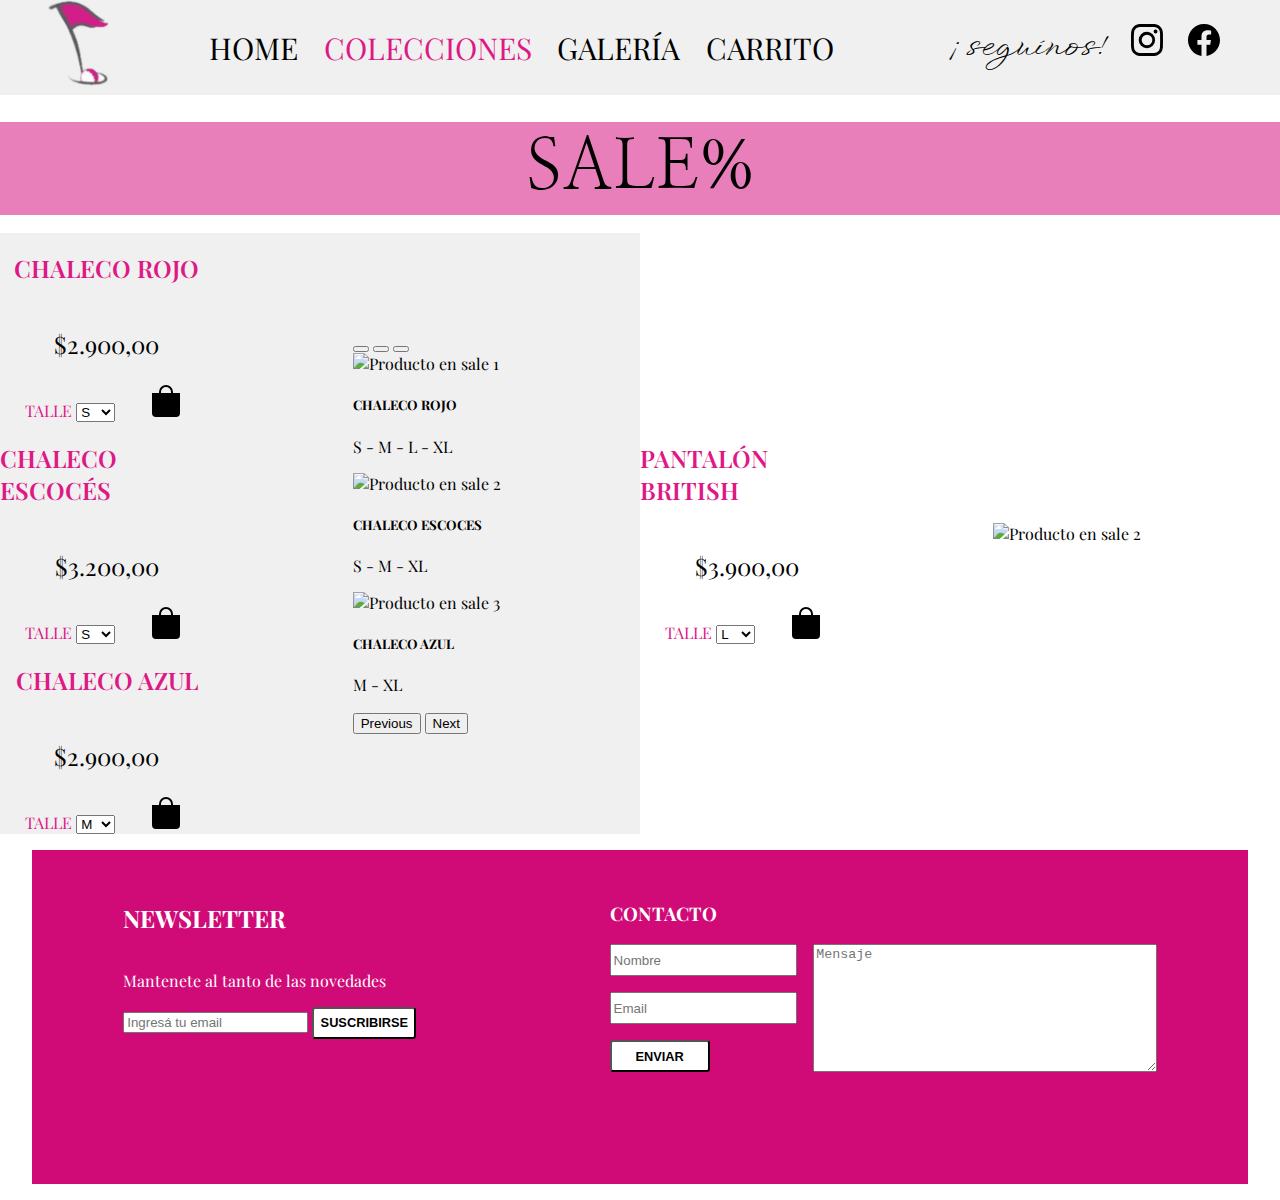
==== index.html @ c4937fcc "Agrego los archivos del proyecto final" ====
<!DOCTYPE html>
<html>
<head>
	<meta name="viewport" content="width=device-width, initial-scale=1.0">
	<title>MasGolfFemenino</title>
	<!------------ Google Fonts ------------>
	<link rel="preconnect" href="https://fonts.googleapis.com">
	<link rel="preconnect" href="https://fonts.gstatic.com" crossorigin>
	<link href="https://fonts.googleapis.com/css2?family=Playfair+Display&display=swap" rel="stylesheet">
	<link rel="preconnect" href="https://fonts.googleapis.com">
	<link rel="preconnect" href="https://fonts.gstatic.com" crossorigin>
	<link href="https://fonts.googleapis.com/css2?family=Playfair+Display:ital@1&display=swap" rel="stylesheet">
	<link rel="preconnect" href="https://fonts.googleapis.com">
	<link rel="preconnect" href="https://fonts.gstatic.com" crossorigin>
	<link href="https://fonts.googleapis.com/css2?family=WindSong:wght@500&display=swap" rel="stylesheet">
	<link rel="preconnect" href="https://fonts.googleapis.com">
	<link rel="preconnect" href="https://fonts.gstatic.com" crossorigin>
	<link href="https://fonts.googleapis.com/css2?family=Nanum+Myeongjo&family=WindSong:wght@500&display=swap" rel="stylesheet">
	<link rel="preconnect" href="https://fonts.googleapis.com">
	<link rel="preconnect" href="https://fonts.gstatic.com" crossorigin>
	<link href="https://fonts.googleapis.com/css2?family=Parisienne&display=swap" rel="stylesheet">
	<!------------ Animacion ------------>
	<link rel="stylesheet" href="https://cdnjs.cloudflare.com/ajax/libs/animate.css/4.1.1/animate.min.css">
	<!-- Estilos de bootstrap -->
	<link href="https://cdn.jsdelivr.net/npm/bootstrap@5.1.0/dist/css/bootstrap.min.css" rel="stylesheet" integrity="sha384-KyZXEAg3QhqLMpG8r+8fhAXLRk2vvoC2f3B09zVXn8CA5QIVfZOJ3BCsw2P0p/We" crossorigin="anonymous">
	<!------------ Estilo propio ------------>
	<link rel="stylesheet" href="css/estiloindex.css">
	<!--------------- KeyWords y Description --------------->
	<meta name="description" content="MasGolfFemenino Store. Pagina principal de MasGolfFemenino. Encontra toda la vestimenta de golf que buscas.">
	<meta name="keywords" content="golf, ropa, vestimenta, masgolf, masgolffemenino, chombas, pantalones, chalecos">
</head>
<body>
	<header>
		<a href="index.html">
			<img src="img/logo.png" alt="logo" title="Logo">
		</a>
	  <nav>
	  	<ul>
	  		<li>
	  			<a href="index.html">HOME</a>
	  		</li>
	  		<li>
	  			<a href="colecciones.html" class="menucolecciones">COLECCIONES</a>
	  		</li>
	  		<li>
	  			<a href="galeria.html">GALERÍA</a>
	  		</li>
	  		<li>
	  			<a href="carrito.html">CARRITO</a>
	  		</li>
	  	</ul>
	  </nav>
	  <ul class="redes">
	  	<li class="seguinos">¡seguínos!</li>
	  	<li>
	  		<a href="https://www.instagram.com/masgolffemenino/" target="_blank">
	  			<svg xmlns="http://www.w3.org/2000/svg" width="32" height="32" fill="currentColor" class="bi bi-instagram" viewBox="0 0 16 16">
  				<path d="M8 0C5.829 0 5.556.01 4.703.048 3.85.088 3.269.222 2.76.42a3.917 3.917 0 0 0-1.417.923A3.927 3.927 0 0 0 .42 2.76C.222 3.268.087 3.85.048 4.7.01 5.555 0 5.827 0 8.001c0 2.172.01 2.444.048 3.297.04.852.174 1.433.372 1.942.205.526.478.972.923 1.417.444.445.89.719 1.416.923.51.198 1.09.333 1.942.372C5.555 15.99 5.827 16 8 16s2.444-.01 3.298-.048c.851-.04 1.434-.174 1.943-.372a3.916 3.916 0 0 0 1.416-.923c.445-.445.718-.891.923-1.417.197-.509.332-1.09.372-1.942C15.99 10.445 16 10.173 16 8s-.01-2.445-.048-3.299c-.04-.851-.175-1.433-.372-1.941a3.926 3.926 0 0 0-.923-1.417A3.911 3.911 0 0 0 13.24.42c-.51-.198-1.092-.333-1.943-.372C10.443.01 10.172 0 7.998 0h.003zm-.717 1.442h.718c2.136 0 2.389.007 3.232.046.78.035 1.204.166 1.486.275.373.145.64.319.92.599.28.28.453.546.598.92.11.281.24.705.275 1.485.039.843.047 1.096.047 3.231s-.008 2.389-.047 3.232c-.035.78-.166 1.203-.275 1.485a2.47 2.47 0 0 1-.599.919c-.28.28-.546.453-.92.598-.28.11-.704.24-1.485.276-.843.038-1.096.047-3.232.047s-2.39-.009-3.233-.047c-.78-.036-1.203-.166-1.485-.276a2.478 2.478 0 0 1-.92-.598 2.48 2.48 0 0 1-.6-.92c-.109-.281-.24-.705-.275-1.485-.038-.843-.046-1.096-.046-3.233 0-2.136.008-2.388.046-3.231.036-.78.166-1.204.276-1.486.145-.373.319-.64.599-.92.28-.28.546-.453.92-.598.282-.11.705-.24 1.485-.276.738-.034 1.024-.044 2.515-.045v.002zm4.988 1.328a.96.96 0 1 0 0 1.92.96.96 0 0 0 0-1.92zm-4.27 1.122a4.109 4.109 0 1 0 0 8.217 4.109 4.109 0 0 0 0-8.217zm0 1.441a2.667 2.667 0 1 1 0 5.334 2.667 2.667 0 0 1 0-5.334z"/>
				</svg>
	  		</a>
	  	</li>
	  	<li>
	  		<a href="https://m.facebook.com/Mas-Golf-Femenino-101548152053434/" target="_blank">
	  			<svg xmlns="http://www.w3.org/2000/svg" width="32" height="32" fill="currentColor" class="bi bi-facebook" viewBox="0 0 16 16">
  				<path d="M16 8.049c0-4.446-3.582-8.05-8-8.05C3.58 0-.002 3.603-.002 8.05c0 4.017 2.926 7.347 6.75 7.951v-5.625h-2.03V8.05H6.75V6.275c0-2.017 1.195-3.131 3.022-3.131.876 0 1.791.157 1.791.157v1.98h-1.009c-.993 0-1.303.621-1.303 1.258v1.51h2.218l-.354 2.326H9.25V16c3.824-.604 6.75-3.934 6.75-7.951z"/>
				</svg>
	  		</a>
	  	</li>
	  </ul>
	</header>
	<main>
		<section class="separador"></section>
		<section id="grilla">
			<div id="mensaje">
				<div class="animate__animated animate__fadeInRight">SALE%</div>
			</div>
			<div id="texto1">
				<div class="compraroferta">
				<h2>CHALECO ROJO</h2>
				<p>$2.900,00</p>
				<form action="#" method="POST">
					<label for="talle">TALLE</label>
					<select name="talle">
						<option value="s">S</option>
						<option value="m">M</option>
						<option value="l">L</option>
						<option value="xl">XL</option>
					</select>
            		<button type="submit" class="boton2">
            			<svg xmlns="http://www.w3.org/2000/svg" width="32" height="32" fill="currentColor" class="bi bi-bag-fill" viewBox="0 0 16 16">
  					<path d="M8 1a2.5 2.5 0 0 1 2.5 2.5V4h-5v-.5A2.5 2.5 0 0 1 8 1zm3.5 3v-.5a3.5 3.5 0 1 0-7 0V4H1v10a2 2 0 0 0 2 2h10a2 2 0 0 0 2-2V4h-3.5z"/>
					</svg>
            		</button>
            	</form>
				</div>
				<div class="compraroferta">
				<h2>CHALECO ESCOCÉS</h2>
				<p>$3.200,00</p>
				<form action="#" method="POST">
					<label for="talle">TALLE</label>
					<select name="talle">
						<option value="s">S</option>
						<option value="m">M</option>
						<option value="xl">XL</option>
					</select>
            		<button type="submit" class="boton2">
            			<svg xmlns="http://www.w3.org/2000/svg" width="32" height="32" fill="currentColor" class="bi bi-bag-fill" viewBox="0 0 16 16">
  					<path d="M8 1a2.5 2.5 0 0 1 2.5 2.5V4h-5v-.5A2.5 2.5 0 0 1 8 1zm3.5 3v-.5a3.5 3.5 0 1 0-7 0V4H1v10a2 2 0 0 0 2 2h10a2 2 0 0 0 2-2V4h-3.5z"/>
					</svg>
            		</button>
            	</form>
				</div>
				<div class="compraroferta">
				<h2>CHALECO AZUL</h2>
				<p>$2.900,00</p>
				<form action="#" method="POST">
					<label for="talle">TALLE</label>
					<select name="talle">
						<option value="m">M</option>
						<option value="xl">XL</option>
					</select>
            		<button type="submit" class="boton2">
            			<svg xmlns="http://www.w3.org/2000/svg" width="32" height="32" fill="currentColor" class="bi bi-bag-fill" viewBox="0 0 16 16">
  					<path d="M8 1a2.5 2.5 0 0 1 2.5 2.5V4h-5v-.5A2.5 2.5 0 0 1 8 1zm3.5 3v-.5a3.5 3.5 0 1 0-7 0V4H1v10a2 2 0 0 0 2 2h10a2 2 0 0 0 2-2V4h-3.5z"/>
					</svg>
            		</button>
            	</form>
				</div>
			</div>
			<div id="nuevo1">
				<div>
					<div id="carouselExampleCaptions" class="carousel slide" data-bs-ride="carousel">
					  <div class="carousel-indicators">
					    <button type="button" data-bs-target="#carouselExampleCaptions" data-bs-slide-to="0" class="active" aria-current="true" aria-label="Slide 1"></button>
					    <button type="button" data-bs-target="#carouselExampleCaptions" data-bs-slide-to="1" aria-label="Slide 2"></button>
					    <button type="button" data-bs-target="#carouselExampleCaptions" data-bs-slide-to="2" aria-label="Slide 3"></button>
					  </div>
					  <div class="carousel-inner">
					    <div class="carousel-item active">
					      <img src="https://placekitten.com/500/500" class="d-block w-100" alt="Producto en sale 1">
					      <div class="carousel-caption d-none d-md-block">
					        <h5>CHALECO ROJO</h5>
					        <p>S - M - L - XL</p>
					      </div>
					    </div>
					    <div class="carousel-item">
					      <img src="https://placekitten.com/500/500" class="d-block w-100" alt="Producto en sale 2">
					      <div class="carousel-caption d-none d-md-block">
					        <h5>CHALECO ESCOCES</h5>
					        <p>S - M  - XL</p>
					      </div>
					    </div>
					    <div class="carousel-item">
					      <img src="https://placekitten.com/500/500" class="d-block w-100" alt="Producto en sale 3">
					      <div class="carousel-caption d-none d-md-block">
					        <h5>CHALECO AZUL</h5>
					        <p>M - XL</p>
					      </div>
					    </div>
					  </div>
					  <button class="carousel-control-prev" type="button" data-bs-target="#carouselExampleCaptions" data-bs-slide="prev">
					    <span class="carousel-control-prev-icon" aria-hidden="true"></span>
					    <span class="visually-hidden">Previous</span>
					  </button>
					  <button class="carousel-control-next" type="button" data-bs-target="#carouselExampleCaptions" data-bs-slide="next">
					    <span class="carousel-control-next-icon" aria-hidden="true"></span>
					    <span class="visually-hidden">Next</span>
					  </button>
					</div>
				</div>
			</div>
			<div id="texto2">
				<div class="compraroferta">
				<h2>PANTALÓN BRITISH</h2>
				<p>$3.900,00</p>
				<form action="#" method="POST">
					<label for="talle">TALLE</label>
					<select name="talle">
						<option value="l">L</option>
						<option value="xl">XL</option>
					</select>
            		<button type="submit" class="boton2">
            			<svg xmlns="http://www.w3.org/2000/svg" width="32" height="32" fill="currentColor" class="bi bi-bag-fill" viewBox="0 0 16 16">
  					<path d="M8 1a2.5 2.5 0 0 1 2.5 2.5V4h-5v-.5A2.5 2.5 0 0 1 8 1zm3.5 3v-.5a3.5 3.5 0 1 0-7 0V4H1v10a2 2 0 0 0 2 2h10a2 2 0 0 0 2-2V4h-3.5z"/>
					</svg>
            		</button>
            	</form>
				</div>
			</div>
			<div id="nuevo2">
				<div><img src="http://placedog.net/500/500" alt="Producto en sale 2"></div>
			</div>
		</section>
	</main>
		<footer>
			<div class="newsletter">
				<h2>NEWSLETTER</h2>
				<p>Mantenete al tanto de las novedades</p>
				<form action="#" method="POST">
					<input type="email" placeholder="Ingresá tu email" id="email" required>
            		<button type="submit" class="boton">SUSCRIBIRSE</button>
            	</form>
			</div>
			<div class="contacto">
				<h3>CONTACTO</h3>
				<form action="#" method="POST"> 
	                <input type="email" placeholder="Nombre" id="nombre" required>
	                <input type="email" placeholder="Email" id="emailContacto" required>
	                <textarea placeholder="Mensaje" rows="6" cols="40"></textarea>
	                <button type="submit" class="boton">ENVIAR</button>
           		 </form>
			</div>
		</footer>




	<!--------------- SCRIPTS --------------->
	<script src="https://cdn.jsdelivr.net/npm/@popperjs/core@2.9.3/dist/umd/popper.min.js" integrity="sha384-eMNCOe7tC1doHpGoWe/6oMVemdAVTMs2xqW4mwXrXsW0L84Iytr2wi5v2QjrP/xp" crossorigin="anonymous"></script>
	<script src="https://cdn.jsdelivr.net/npm/bootstrap@5.1.0/dist/js/bootstrap.min.js" integrity="sha384-cn7l7gDp0eyniUwwAZgrzD06kc/tftFf19TOAs2zVinnD/C7E91j9yyk5//jjpt/" crossorigin="anonymous"></script>
</body>

</html>
---- css/estiloindex.css ----
body{
    margin: 0;
    font-family: 'Playfair Display', serif;
    background-color: white;
    color: white;
}
.marca  {
    display: flex;
    position: absolute;
    z-index: +1;
    left: 25px;
    top: 15px;
    color: white;
    font-family: 'Playfair Display', serif;
    font-size: 40px;
    font-style: italic;
    text-shadow: -1px 0 black, 0 1px black, 1px 0 black, 0 -1px black ;
}
header{
    display: flex;   
    justify-content: space-evenly;
    align-items: center;
    background-color: #F0F0F0;

}
header  div {
    display: flex;
    flex-direction: column;
    color: black;
    justify-content: center;
    align-items: center;
    font-size: 20px;
}
header a{    
    text-decoration: none;
    color: black;
    font-size: 30px;
}
header .redes {
    display: flex;
    justify-content: center;  
    align-items: center;
    list-style: none;  
    font-family: 'WindSong', cursive;
    color: black;
}
header .redes i{
    color: black;
    font-size: 2.3rem;  
}
header .redes i:hover{
    color: white;
}
header li{
    padding: 0 0.8rem; 
    list-style: none; 
}
header nav ul {
    display: flex;
}

a:hover{
    color: #de1986;
}
a svg:hover {
    color: white;
}
.seguinos{
    font-size: 35px;
}
.menucolecciones{
    color: #de1986;
}
.separador  {
    width: 100%;
    height: 3vh;
    background-color: white;
    font-family: 'WindSong', cursive;
    color: black;
    font-size: 30px;
    display: flex;
}
.separador p {
    position: relative;
    left: 7%;
    top: 9%;
}
#grilla {
    display: grid;
    grid-template-columns: 1fr 2fr 1fr 2fr;
    grid-template-rows: 2fr 13fr;
    color: black;
    grid-row-gap: 2vh;
    grid-template-areas:
    "mensaje mensaje mensaje mensaje"
    "texto1 nuevo1 texto2 nuevo2" ;
}
#mensaje {
    grid-area: mensaje;
    background-color: #E97FBA;
    display: flex;
    align-items: center;
    justify-content: center;
    font-family: 'Nanum Myeongjo', serif;
    font-size: 70px;
}
#texto1 {
    grid-area: texto1;
    display: flex;
    flex-direction: column;
    align-items: center;
    justify-content: space-around;
    background-color: #F0F0F0;
    color: #de1986;
}
#nuevo1 {
    grid-area: nuevo1;
    display: flex;
    align-items: center;
    justify-content: center;
    background-color: #F0F0F0;
}
#texto2 {
    grid-area: texto2;
    display: flex;
    flex-direction: column;
    align-items: center;
    justify-content: center;
    color: #de1986;
}
#nuevo2 {
    grid-area: nuevo2;
    display: flex;
    align-items: center;
    justify-content: center;
}
.compraroferta {
    display: flex;
    align-items: center;
    flex-direction: column;
}
.compraroferta p {
    font-size: 1.5rem;
    color: black;
}
.compraroferta h2 {
    font-weight: 600;
}
footer {
    height: 30vh;
    background-color: #D00B78;
    display: flex;
    justify-content: center;
    padding: 2rem 0;
    margin-left: 2rem;
    margin-right: 2rem;
    margin-bottom: 1rem;
    margin-top: 1rem;

}
.newsletter {
    flex-basis: 40%;
    display: flex;
    align-items: flex-start;
    flex-direction: column;
}
.newsletter h2  p {
    flex-basis: 100%;
}
.contacto {
    flex-basis: 45%;
}
.contacto form{
   display: grid;
   grid-template-rows: 2rem 2rem 2rem;
   grid-template-columns: auto auto;
   align-content: center;   
   grid-gap:1rem
} 
.contacto #nombre {
    grid-row: 1/2;
    grid-column: 1/2;
}
.contacto #emailContacto{
    grid-row: 2/3;
    grid-column: 1/2;
}
.contacto textarea{
    grid-row: 1/4;
    grid-column: 2/3;
}
.contacto button {  
    grid-row: 3/4;
    grid-column: 1/2;
    justify-self: start;
    width: 100px;
}
.boton{
    padding: 0.4rem;
    background-color: #FFFFFF;
    border-radius: 0.2rem;
    cursor: pointer;
    font-weight: 700;
    font-size: 0.8rem;
}
.boton:hover{
    border-color: white;  
    color: white;  
    background-color: black;
}
.boton2 {
    border: none;
    background-color: transparent;
    margin-left: 25px;
}
.boton2:hover {
    color: white;
}
/*---------------Estilos colecciones---------------*/
.productos {
    display: flex;
    justify-content: space-evenly;
    align-items: center;
    height: 40vh;

}
.tipoproducto {
    display: flex;
    justify-content: center;
    align-items: center;
    height: 4vh;
    font-size: 25px;
    border: solid black 1px;
    background-color: #de1986;
}
/*------------------------Estilos Galería------------------------*/
.banner {
    height: 20vh;
    background-color: rgb(138, 138, 138);
    color: white;
    display: flex;
    justify-content: center;
    align-items: center;
    flex-direction: column;
}
.banner__titulo {
    font-family: 'Nanum Myeongjo', serif;
    font-size: 45px;
}
.banner__texto {
    font-family: 'WindSong', cursive;
    font-size: 25px;
}
.rollofotos {
    display: flex;
    flex-wrap: wrap;
    justify-content: space-around;
    margin: 20px;
    height: 25vh;
    background-color: rgb(255, 185, 243);
}
.rollofotos__imagen {
    border-radius: 23px;
    width: 200px;
    height: 200px;
    margin-top: 10px;
}
.rollofotos__imagen:hover {
    position: relative;
    width: 600px;
    height: auto;
    display: block;
    z-index: 99;
}
.centro {
   margin-top: 10px;
   display: flex;
   justify-content: center;
}
.evento {
    display: flex;
    justify-content: center;

}
.evento__imagen {
    width: 500px;
}
.evento__texto {
    display: flex;
    flex-direction: column;
    position: relative;
    top: 180px;
    font-family: 'Nanum Myeongjo', serif;
    color: black;
    width: 300px;
    margin-left: 15px;
    margin-top: 10px;
}
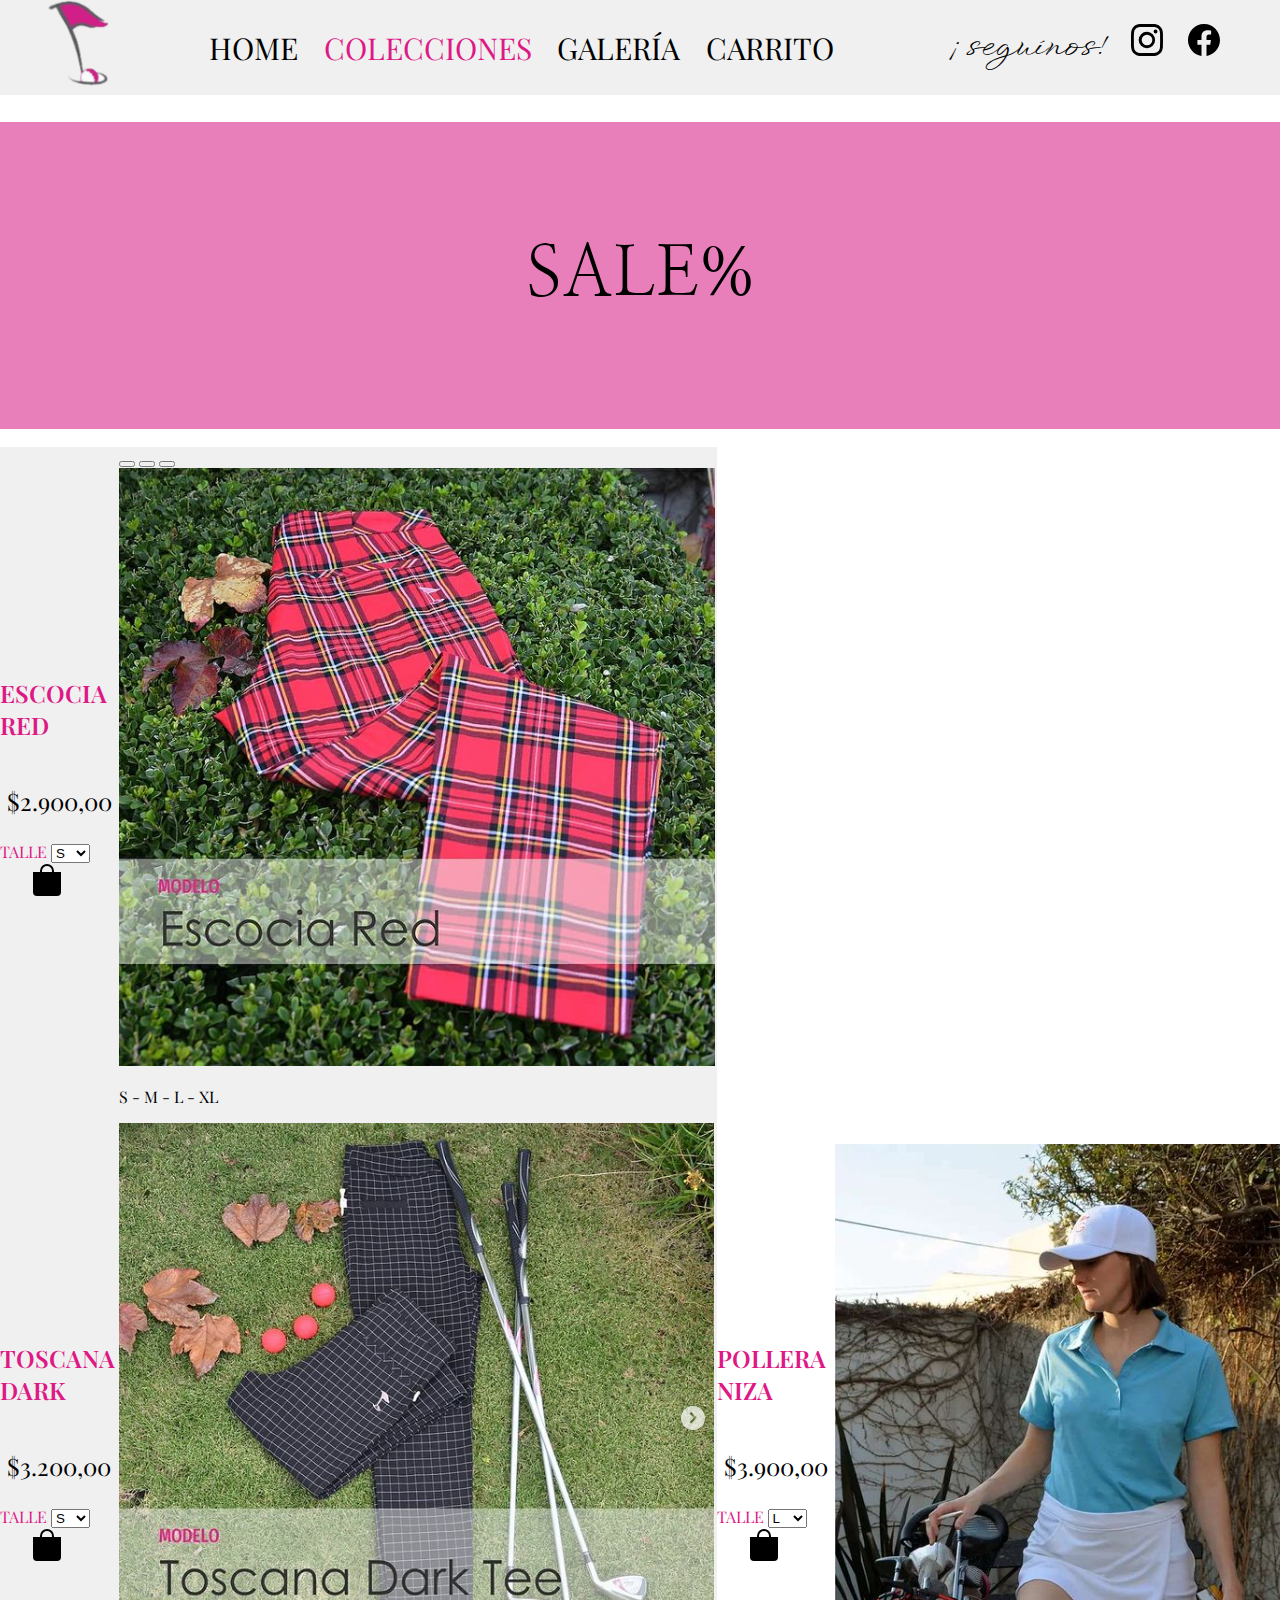
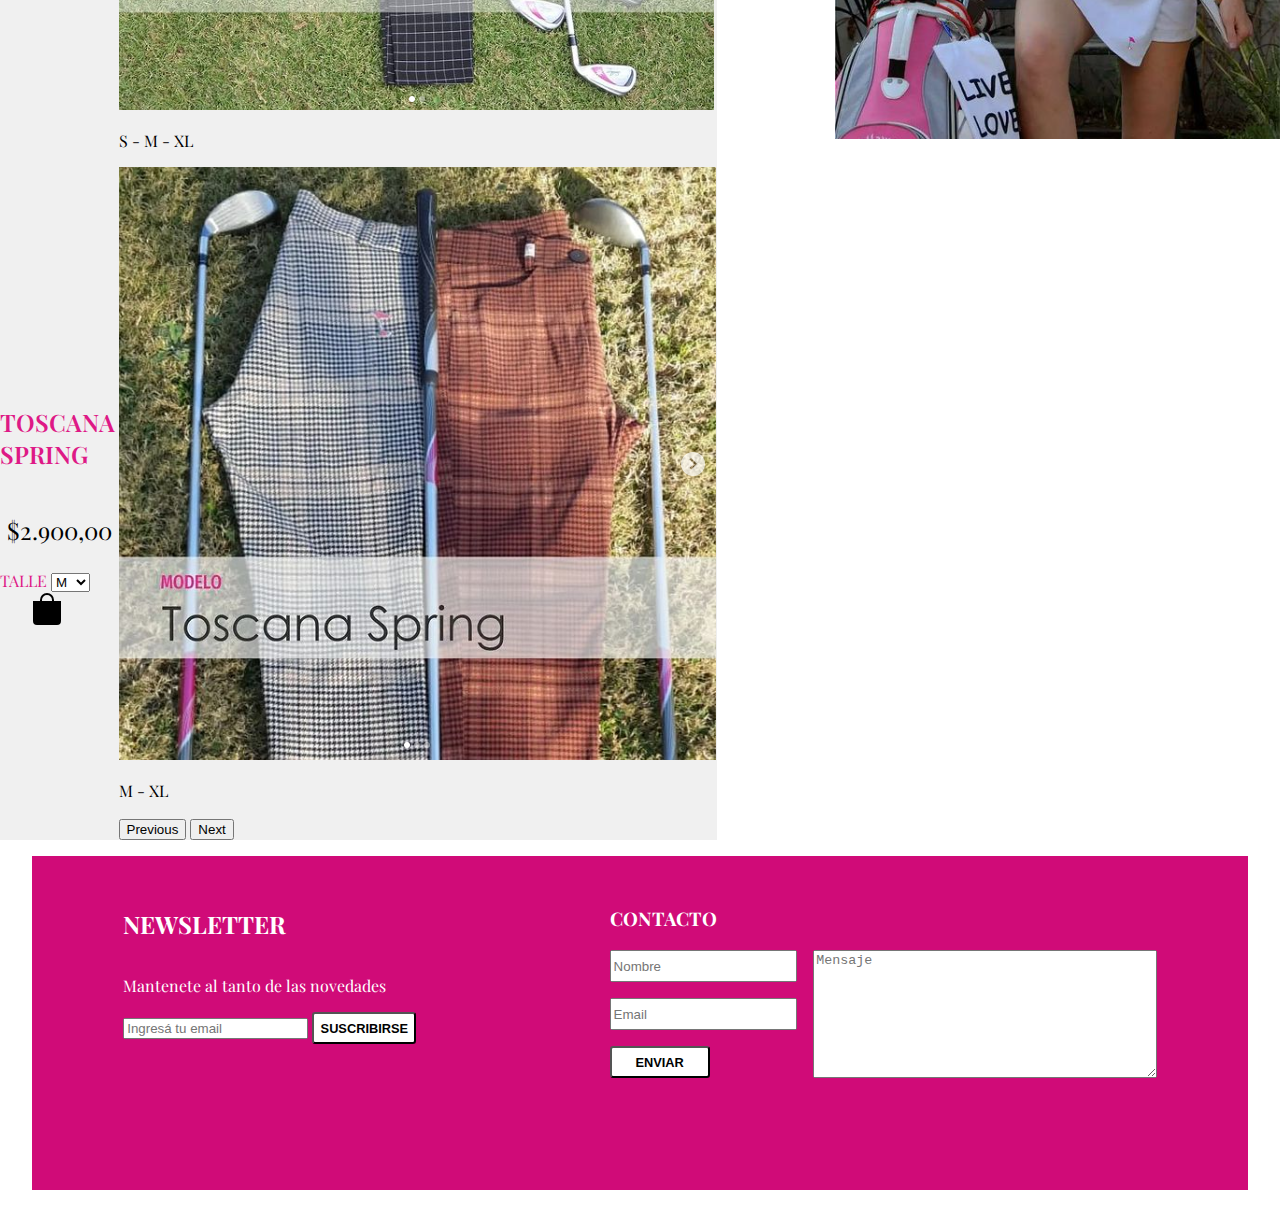
==== commit 4ae85f37: "Add files via upload" ====
--- a/index.html
+++ b/index.html
@@ -1,223 +1,220 @@
-<!DOCTYPE html>
-<html>
-<head>
-	<meta name="viewport" content="width=device-width, initial-scale=1.0">
-	<title>MasGolfFemenino</title>
-	<!------------ Google Fonts ------------>
-	<link rel="preconnect" href="https://fonts.googleapis.com">
-	<link rel="preconnect" href="https://fonts.gstatic.com" crossorigin>
-	<link href="https://fonts.googleapis.com/css2?family=Playfair+Display&display=swap" rel="stylesheet">
-	<link rel="preconnect" href="https://fonts.googleapis.com">
-	<link rel="preconnect" href="https://fonts.gstatic.com" crossorigin>
-	<link href="https://fonts.googleapis.com/css2?family=Playfair+Display:ital@1&display=swap" rel="stylesheet">
-	<link rel="preconnect" href="https://fonts.googleapis.com">
-	<link rel="preconnect" href="https://fonts.gstatic.com" crossorigin>
-	<link href="https://fonts.googleapis.com/css2?family=WindSong:wght@500&display=swap" rel="stylesheet">
-	<link rel="preconnect" href="https://fonts.googleapis.com">
-	<link rel="preconnect" href="https://fonts.gstatic.com" crossorigin>
-	<link href="https://fonts.googleapis.com/css2?family=Nanum+Myeongjo&family=WindSong:wght@500&display=swap" rel="stylesheet">
-	<link rel="preconnect" href="https://fonts.googleapis.com">
-	<link rel="preconnect" href="https://fonts.gstatic.com" crossorigin>
-	<link href="https://fonts.googleapis.com/css2?family=Parisienne&display=swap" rel="stylesheet">
-	<!------------ Animacion ------------>
-	<link rel="stylesheet" href="https://cdnjs.cloudflare.com/ajax/libs/animate.css/4.1.1/animate.min.css">
-	<!-- Estilos de bootstrap -->
-	<link href="https://cdn.jsdelivr.net/npm/bootstrap@5.1.0/dist/css/bootstrap.min.css" rel="stylesheet" integrity="sha384-KyZXEAg3QhqLMpG8r+8fhAXLRk2vvoC2f3B09zVXn8CA5QIVfZOJ3BCsw2P0p/We" crossorigin="anonymous">
-	<!------------ Estilo propio ------------>
-	<link rel="stylesheet" href="css/estiloindex.css">
-	<!--------------- KeyWords y Description --------------->
-	<meta name="description" content="MasGolfFemenino Store. Pagina principal de MasGolfFemenino. Encontra toda la vestimenta de golf que buscas.">
-	<meta name="keywords" content="golf, ropa, vestimenta, masgolf, masgolffemenino, chombas, pantalones, chalecos">
-</head>
-<body>
-	<header>
-		<a href="index.html">
-			<img src="img/logo.png" alt="logo" title="Logo">
-		</a>
-	  <nav>
-	  	<ul>
-	  		<li>
-	  			<a href="index.html">HOME</a>
-	  		</li>
-	  		<li>
-	  			<a href="colecciones.html" class="menucolecciones">COLECCIONES</a>
-	  		</li>
-	  		<li>
-	  			<a href="galeria.html">GALERÍA</a>
-	  		</li>
-	  		<li>
-	  			<a href="carrito.html">CARRITO</a>
-	  		</li>
-	  	</ul>
-	  </nav>
-	  <ul class="redes">
-	  	<li class="seguinos">¡seguínos!</li>
-	  	<li>
-	  		<a href="https://www.instagram.com/masgolffemenino/" target="_blank">
-	  			<svg xmlns="http://www.w3.org/2000/svg" width="32" height="32" fill="currentColor" class="bi bi-instagram" viewBox="0 0 16 16">
-  				<path d="M8 0C5.829 0 5.556.01 4.703.048 3.85.088 3.269.222 2.76.42a3.917 3.917 0 0 0-1.417.923A3.927 3.927 0 0 0 .42 2.76C.222 3.268.087 3.85.048 4.7.01 5.555 0 5.827 0 8.001c0 2.172.01 2.444.048 3.297.04.852.174 1.433.372 1.942.205.526.478.972.923 1.417.444.445.89.719 1.416.923.51.198 1.09.333 1.942.372C5.555 15.99 5.827 16 8 16s2.444-.01 3.298-.048c.851-.04 1.434-.174 1.943-.372a3.916 3.916 0 0 0 1.416-.923c.445-.445.718-.891.923-1.417.197-.509.332-1.09.372-1.942C15.99 10.445 16 10.173 16 8s-.01-2.445-.048-3.299c-.04-.851-.175-1.433-.372-1.941a3.926 3.926 0 0 0-.923-1.417A3.911 3.911 0 0 0 13.24.42c-.51-.198-1.092-.333-1.943-.372C10.443.01 10.172 0 7.998 0h.003zm-.717 1.442h.718c2.136 0 2.389.007 3.232.046.78.035 1.204.166 1.486.275.373.145.64.319.92.599.28.28.453.546.598.92.11.281.24.705.275 1.485.039.843.047 1.096.047 3.231s-.008 2.389-.047 3.232c-.035.78-.166 1.203-.275 1.485a2.47 2.47 0 0 1-.599.919c-.28.28-.546.453-.92.598-.28.11-.704.24-1.485.276-.843.038-1.096.047-3.232.047s-2.39-.009-3.233-.047c-.78-.036-1.203-.166-1.485-.276a2.478 2.478 0 0 1-.92-.598 2.48 2.48 0 0 1-.6-.92c-.109-.281-.24-.705-.275-1.485-.038-.843-.046-1.096-.046-3.233 0-2.136.008-2.388.046-3.231.036-.78.166-1.204.276-1.486.145-.373.319-.64.599-.92.28-.28.546-.453.92-.598.282-.11.705-.24 1.485-.276.738-.034 1.024-.044 2.515-.045v.002zm4.988 1.328a.96.96 0 1 0 0 1.92.96.96 0 0 0 0-1.92zm-4.27 1.122a4.109 4.109 0 1 0 0 8.217 4.109 4.109 0 0 0 0-8.217zm0 1.441a2.667 2.667 0 1 1 0 5.334 2.667 2.667 0 0 1 0-5.334z"/>
-				</svg>
-	  		</a>
-	  	</li>
-	  	<li>
-	  		<a href="https://m.facebook.com/Mas-Golf-Femenino-101548152053434/" target="_blank">
-	  			<svg xmlns="http://www.w3.org/2000/svg" width="32" height="32" fill="currentColor" class="bi bi-facebook" viewBox="0 0 16 16">
-  				<path d="M16 8.049c0-4.446-3.582-8.05-8-8.05C3.58 0-.002 3.603-.002 8.05c0 4.017 2.926 7.347 6.75 7.951v-5.625h-2.03V8.05H6.75V6.275c0-2.017 1.195-3.131 3.022-3.131.876 0 1.791.157 1.791.157v1.98h-1.009c-.993 0-1.303.621-1.303 1.258v1.51h2.218l-.354 2.326H9.25V16c3.824-.604 6.75-3.934 6.75-7.951z"/>
-				</svg>
-	  		</a>
-	  	</li>
-	  </ul>
-	</header>
-	<main>
-		<section class="separador"></section>
-		<section id="grilla">
-			<div id="mensaje">
-				<div class="animate__animated animate__fadeInRight">SALE%</div>
-			</div>
-			<div id="texto1">
-				<div class="compraroferta">
-				<h2>CHALECO ROJO</h2>
-				<p>$2.900,00</p>
-				<form action="#" method="POST">
-					<label for="talle">TALLE</label>
-					<select name="talle">
-						<option value="s">S</option>
-						<option value="m">M</option>
-						<option value="l">L</option>
-						<option value="xl">XL</option>
-					</select>
-            		<button type="submit" class="boton2">
-            			<svg xmlns="http://www.w3.org/2000/svg" width="32" height="32" fill="currentColor" class="bi bi-bag-fill" viewBox="0 0 16 16">
-  					<path d="M8 1a2.5 2.5 0 0 1 2.5 2.5V4h-5v-.5A2.5 2.5 0 0 1 8 1zm3.5 3v-.5a3.5 3.5 0 1 0-7 0V4H1v10a2 2 0 0 0 2 2h10a2 2 0 0 0 2-2V4h-3.5z"/>
-					</svg>
-            		</button>
-            	</form>
-				</div>
-				<div class="compraroferta">
-				<h2>CHALECO ESCOCÉS</h2>
-				<p>$3.200,00</p>
-				<form action="#" method="POST">
-					<label for="talle">TALLE</label>
-					<select name="talle">
-						<option value="s">S</option>
-						<option value="m">M</option>
-						<option value="xl">XL</option>
-					</select>
-            		<button type="submit" class="boton2">
-            			<svg xmlns="http://www.w3.org/2000/svg" width="32" height="32" fill="currentColor" class="bi bi-bag-fill" viewBox="0 0 16 16">
-  					<path d="M8 1a2.5 2.5 0 0 1 2.5 2.5V4h-5v-.5A2.5 2.5 0 0 1 8 1zm3.5 3v-.5a3.5 3.5 0 1 0-7 0V4H1v10a2 2 0 0 0 2 2h10a2 2 0 0 0 2-2V4h-3.5z"/>
-					</svg>
-            		</button>
-            	</form>
-				</div>
-				<div class="compraroferta">
-				<h2>CHALECO AZUL</h2>
-				<p>$2.900,00</p>
-				<form action="#" method="POST">
-					<label for="talle">TALLE</label>
-					<select name="talle">
-						<option value="m">M</option>
-						<option value="xl">XL</option>
-					</select>
-            		<button type="submit" class="boton2">
-            			<svg xmlns="http://www.w3.org/2000/svg" width="32" height="32" fill="currentColor" class="bi bi-bag-fill" viewBox="0 0 16 16">
-  					<path d="M8 1a2.5 2.5 0 0 1 2.5 2.5V4h-5v-.5A2.5 2.5 0 0 1 8 1zm3.5 3v-.5a3.5 3.5 0 1 0-7 0V4H1v10a2 2 0 0 0 2 2h10a2 2 0 0 0 2-2V4h-3.5z"/>
-					</svg>
-            		</button>
-            	</form>
-				</div>
-			</div>
-			<div id="nuevo1">
-				<div>
-					<div id="carouselExampleCaptions" class="carousel slide" data-bs-ride="carousel">
-					  <div class="carousel-indicators">
-					    <button type="button" data-bs-target="#carouselExampleCaptions" data-bs-slide-to="0" class="active" aria-current="true" aria-label="Slide 1"></button>
-					    <button type="button" data-bs-target="#carouselExampleCaptions" data-bs-slide-to="1" aria-label="Slide 2"></button>
-					    <button type="button" data-bs-target="#carouselExampleCaptions" data-bs-slide-to="2" aria-label="Slide 3"></button>
-					  </div>
-					  <div class="carousel-inner">
-					    <div class="carousel-item active">
-					      <img src="https://placekitten.com/500/500" class="d-block w-100" alt="Producto en sale 1">
-					      <div class="carousel-caption d-none d-md-block">
-					        <h5>CHALECO ROJO</h5>
-					        <p>S - M - L - XL</p>
-					      </div>
-					    </div>
-					    <div class="carousel-item">
-					      <img src="https://placekitten.com/500/500" class="d-block w-100" alt="Producto en sale 2">
-					      <div class="carousel-caption d-none d-md-block">
-					        <h5>CHALECO ESCOCES</h5>
-					        <p>S - M  - XL</p>
-					      </div>
-					    </div>
-					    <div class="carousel-item">
-					      <img src="https://placekitten.com/500/500" class="d-block w-100" alt="Producto en sale 3">
-					      <div class="carousel-caption d-none d-md-block">
-					        <h5>CHALECO AZUL</h5>
-					        <p>M - XL</p>
-					      </div>
-					    </div>
-					  </div>
-					  <button class="carousel-control-prev" type="button" data-bs-target="#carouselExampleCaptions" data-bs-slide="prev">
-					    <span class="carousel-control-prev-icon" aria-hidden="true"></span>
-					    <span class="visually-hidden">Previous</span>
-					  </button>
-					  <button class="carousel-control-next" type="button" data-bs-target="#carouselExampleCaptions" data-bs-slide="next">
-					    <span class="carousel-control-next-icon" aria-hidden="true"></span>
-					    <span class="visually-hidden">Next</span>
-					  </button>
-					</div>
-				</div>
-			</div>
-			<div id="texto2">
-				<div class="compraroferta">
-				<h2>PANTALÓN BRITISH</h2>
-				<p>$3.900,00</p>
-				<form action="#" method="POST">
-					<label for="talle">TALLE</label>
-					<select name="talle">
-						<option value="l">L</option>
-						<option value="xl">XL</option>
-					</select>
-            		<button type="submit" class="boton2">
-            			<svg xmlns="http://www.w3.org/2000/svg" width="32" height="32" fill="currentColor" class="bi bi-bag-fill" viewBox="0 0 16 16">
-  					<path d="M8 1a2.5 2.5 0 0 1 2.5 2.5V4h-5v-.5A2.5 2.5 0 0 1 8 1zm3.5 3v-.5a3.5 3.5 0 1 0-7 0V4H1v10a2 2 0 0 0 2 2h10a2 2 0 0 0 2-2V4h-3.5z"/>
-					</svg>
-            		</button>
-            	</form>
-				</div>
-			</div>
-			<div id="nuevo2">
-				<div><img src="http://placedog.net/500/500" alt="Producto en sale 2"></div>
-			</div>
-		</section>
-	</main>
-		<footer>
-			<div class="newsletter">
-				<h2>NEWSLETTER</h2>
-				<p>Mantenete al tanto de las novedades</p>
-				<form action="#" method="POST">
-					<input type="email" placeholder="Ingresá tu email" id="email" required>
-            		<button type="submit" class="boton">SUSCRIBIRSE</button>
-            	</form>
-			</div>
-			<div class="contacto">
-				<h3>CONTACTO</h3>
-				<form action="#" method="POST"> 
-	                <input type="email" placeholder="Nombre" id="nombre" required>
-	                <input type="email" placeholder="Email" id="emailContacto" required>
-	                <textarea placeholder="Mensaje" rows="6" cols="40"></textarea>
-	                <button type="submit" class="boton">ENVIAR</button>
-           		 </form>
-			</div>
-		</footer>
-
-
-
-
-	<!--------------- SCRIPTS --------------->
-	<script src="https://cdn.jsdelivr.net/npm/@popperjs/core@2.9.3/dist/umd/popper.min.js" integrity="sha384-eMNCOe7tC1doHpGoWe/6oMVemdAVTMs2xqW4mwXrXsW0L84Iytr2wi5v2QjrP/xp" crossorigin="anonymous"></script>
-	<script src="https://cdn.jsdelivr.net/npm/bootstrap@5.1.0/dist/js/bootstrap.min.js" integrity="sha384-cn7l7gDp0eyniUwwAZgrzD06kc/tftFf19TOAs2zVinnD/C7E91j9yyk5//jjpt/" crossorigin="anonymous"></script>
-</body>
-
-</html>
+<!DOCTYPE html>
+<html>
+<head>
+	<meta name="viewport" content="width=device-width, initial-scale=1.0">
+	<title>MasGolfFemenino</title>
+	<!------------ Google Fonts ------------>
+	<link rel="preconnect" href="https://fonts.googleapis.com">
+	<link rel="preconnect" href="https://fonts.gstatic.com" crossorigin>
+	<link href="https://fonts.googleapis.com/css2?family=Playfair+Display&display=swap" rel="stylesheet">
+	<link rel="preconnect" href="https://fonts.googleapis.com">
+	<link rel="preconnect" href="https://fonts.gstatic.com" crossorigin>
+	<link href="https://fonts.googleapis.com/css2?family=Playfair+Display:ital@1&display=swap" rel="stylesheet">
+	<link rel="preconnect" href="https://fonts.googleapis.com">
+	<link rel="preconnect" href="https://fonts.gstatic.com" crossorigin>
+	<link href="https://fonts.googleapis.com/css2?family=WindSong:wght@500&display=swap" rel="stylesheet">
+	<link rel="preconnect" href="https://fonts.googleapis.com">
+	<link rel="preconnect" href="https://fonts.gstatic.com" crossorigin>
+	<link href="https://fonts.googleapis.com/css2?family=Nanum+Myeongjo&family=WindSong:wght@500&display=swap" rel="stylesheet">
+	<link rel="preconnect" href="https://fonts.googleapis.com">
+	<link rel="preconnect" href="https://fonts.gstatic.com" crossorigin>
+	<link href="https://fonts.googleapis.com/css2?family=Parisienne&display=swap" rel="stylesheet">
+	<!------------ Animacion ------------>
+	<link rel="stylesheet" href="https://cdnjs.cloudflare.com/ajax/libs/animate.css/4.1.1/animate.min.css">
+	<!-- Estilos de bootstrap -->
+	<link href="https://cdn.jsdelivr.net/npm/bootstrap@5.1.0/dist/css/bootstrap.min.css" rel="stylesheet" integrity="sha384-KyZXEAg3QhqLMpG8r+8fhAXLRk2vvoC2f3B09zVXn8CA5QIVfZOJ3BCsw2P0p/We" crossorigin="anonymous">
+	<!------------ Estilo propio ------------>
+	<link rel="stylesheet" href="css/estiloindex.css">
+	<!--------------- KeyWords y Description --------------->
+	<meta name="description" content="MasGolfFemenino Store. Pagina principal de MasGolfFemenino. Encontra toda la vestimenta de golf que buscas.">
+	<meta name="keywords" content="golf, ropa, vestimenta, masgolf, masgolffemenino, chombas, pantalones, chalecos">
+</head>
+<body>
+	<header>
+		<a href="index.html">
+			<img src="img/logo.png" alt="logo" title="Logo">
+		</a>
+	  <nav>
+	  	<ul>
+	  		<li>
+	  			<a href="index.html">HOME</a>
+	  		</li>
+	  		<li>
+	  			<a href="colecciones.html" class="menucolecciones">COLECCIONES</a>
+	  		</li>
+	  		<li>
+	  			<a href="galeria.html">GALERÍA</a>
+	  		</li>
+	  		<li>
+	  			<a href="carrito.html">CARRITO</a>
+	  		</li>
+	  	</ul>
+	  </nav>
+	  <ul class="redes">
+	  	<li class="seguinos">¡seguínos!</li>
+	  	<li>
+	  		<a href="https://www.instagram.com/masgolffemenino/" target="_blank">
+	  			<svg xmlns="http://www.w3.org/2000/svg" width="32" height="32" fill="currentColor" class="bi bi-instagram" viewBox="0 0 16 16">
+  				<path d="M8 0C5.829 0 5.556.01 4.703.048 3.85.088 3.269.222 2.76.42a3.917 3.917 0 0 0-1.417.923A3.927 3.927 0 0 0 .42 2.76C.222 3.268.087 3.85.048 4.7.01 5.555 0 5.827 0 8.001c0 2.172.01 2.444.048 3.297.04.852.174 1.433.372 1.942.205.526.478.972.923 1.417.444.445.89.719 1.416.923.51.198 1.09.333 1.942.372C5.555 15.99 5.827 16 8 16s2.444-.01 3.298-.048c.851-.04 1.434-.174 1.943-.372a3.916 3.916 0 0 0 1.416-.923c.445-.445.718-.891.923-1.417.197-.509.332-1.09.372-1.942C15.99 10.445 16 10.173 16 8s-.01-2.445-.048-3.299c-.04-.851-.175-1.433-.372-1.941a3.926 3.926 0 0 0-.923-1.417A3.911 3.911 0 0 0 13.24.42c-.51-.198-1.092-.333-1.943-.372C10.443.01 10.172 0 7.998 0h.003zm-.717 1.442h.718c2.136 0 2.389.007 3.232.046.78.035 1.204.166 1.486.275.373.145.64.319.92.599.28.28.453.546.598.92.11.281.24.705.275 1.485.039.843.047 1.096.047 3.231s-.008 2.389-.047 3.232c-.035.78-.166 1.203-.275 1.485a2.47 2.47 0 0 1-.599.919c-.28.28-.546.453-.92.598-.28.11-.704.24-1.485.276-.843.038-1.096.047-3.232.047s-2.39-.009-3.233-.047c-.78-.036-1.203-.166-1.485-.276a2.478 2.478 0 0 1-.92-.598 2.48 2.48 0 0 1-.6-.92c-.109-.281-.24-.705-.275-1.485-.038-.843-.046-1.096-.046-3.233 0-2.136.008-2.388.046-3.231.036-.78.166-1.204.276-1.486.145-.373.319-.64.599-.92.28-.28.546-.453.92-.598.282-.11.705-.24 1.485-.276.738-.034 1.024-.044 2.515-.045v.002zm4.988 1.328a.96.96 0 1 0 0 1.92.96.96 0 0 0 0-1.92zm-4.27 1.122a4.109 4.109 0 1 0 0 8.217 4.109 4.109 0 0 0 0-8.217zm0 1.441a2.667 2.667 0 1 1 0 5.334 2.667 2.667 0 0 1 0-5.334z"/>
+				</svg>
+	  		</a>
+	  	</li>
+	  	<li>
+	  		<a href="https://m.facebook.com/Mas-Golf-Femenino-101548152053434/" target="_blank">
+	  			<svg xmlns="http://www.w3.org/2000/svg" width="32" height="32" fill="currentColor" class="bi bi-facebook" viewBox="0 0 16 16">
+  				<path d="M16 8.049c0-4.446-3.582-8.05-8-8.05C3.58 0-.002 3.603-.002 8.05c0 4.017 2.926 7.347 6.75 7.951v-5.625h-2.03V8.05H6.75V6.275c0-2.017 1.195-3.131 3.022-3.131.876 0 1.791.157 1.791.157v1.98h-1.009c-.993 0-1.303.621-1.303 1.258v1.51h2.218l-.354 2.326H9.25V16c3.824-.604 6.75-3.934 6.75-7.951z"/>
+				</svg>
+	  		</a>
+	  	</li>
+	  </ul>
+	</header>
+	<main>
+		<section class="separador"></section>
+		<section id="grilla">
+			<div id="mensaje">
+				<div class="animate__animated animate__fadeInRight">SALE%</div>
+			</div>
+			<div id="texto1">
+				<div class="compraroferta">
+				<h2>ESCOCIA RED</h2>
+				<p>$2.900,00</p>
+				<form action="#" method="POST">
+					<label for="talle">TALLE</label>
+					<select name="talle">
+						<option value="s">S</option>
+						<option value="m">M</option>
+						<option value="l">L</option>
+						<option value="xl">XL</option>
+					</select>
+            		<button type="submit" class="boton2">
+            			<svg xmlns="http://www.w3.org/2000/svg" width="32" height="32" fill="currentColor" class="bi bi-bag-fill" viewBox="0 0 16 16">
+  					<path d="M8 1a2.5 2.5 0 0 1 2.5 2.5V4h-5v-.5A2.5 2.5 0 0 1 8 1zm3.5 3v-.5a3.5 3.5 0 1 0-7 0V4H1v10a2 2 0 0 0 2 2h10a2 2 0 0 0 2-2V4h-3.5z"/>
+					</svg>
+            		</button>
+            	</form>
+				</div>
+				<div class="compraroferta">
+				<h2>TOSCANA DARK</h2>
+				<p>$3.200,00</p>
+				<form action="#" method="POST">
+					<label for="talle">TALLE</label>
+					<select name="talle">
+						<option value="s">S</option>
+						<option value="m">M</option>
+						<option value="xl">XL</option>
+					</select>
+            		<button type="submit" class="boton2">
+            			<svg xmlns="http://www.w3.org/2000/svg" width="32" height="32" fill="currentColor" class="bi bi-bag-fill" viewBox="0 0 16 16">
+  					<path d="M8 1a2.5 2.5 0 0 1 2.5 2.5V4h-5v-.5A2.5 2.5 0 0 1 8 1zm3.5 3v-.5a3.5 3.5 0 1 0-7 0V4H1v10a2 2 0 0 0 2 2h10a2 2 0 0 0 2-2V4h-3.5z"/>
+					</svg>
+            		</button>
+            	</form>
+				</div>
+				<div class="compraroferta">
+				<h2>TOSCANA SPRING</h2>
+				<p>$2.900,00</p>
+				<form action="#" method="POST">
+					<label for="talle">TALLE</label>
+					<select name="talle">
+						<option value="m">M</option>
+						<option value="xl">XL</option>
+					</select>
+            		<button type="submit" class="boton2">
+            			<svg xmlns="http://www.w3.org/2000/svg" width="32" height="32" fill="currentColor" class="bi bi-bag-fill" viewBox="0 0 16 16">
+  					<path d="M8 1a2.5 2.5 0 0 1 2.5 2.5V4h-5v-.5A2.5 2.5 0 0 1 8 1zm3.5 3v-.5a3.5 3.5 0 1 0-7 0V4H1v10a2 2 0 0 0 2 2h10a2 2 0 0 0 2-2V4h-3.5z"/>
+					</svg>
+            		</button>
+            	</form>
+				</div>
+			</div>
+			<div id="nuevo1">
+				<div>
+					<div id="carouselExampleCaptions" class="carousel slide" data-bs-ride="carousel">
+					  <div class="carousel-indicators">
+					    <button type="button" data-bs-target="#carouselExampleCaptions" data-bs-slide-to="0" class="active" aria-current="true" aria-label="Slide 1"></button>
+					    <button type="button" data-bs-target="#carouselExampleCaptions" data-bs-slide-to="1" aria-label="Slide 2"></button>
+					    <button type="button" data-bs-target="#carouselExampleCaptions" data-bs-slide-to="2" aria-label="Slide 3"></button>
+					  </div>
+					  <div class="carousel-inner">
+					    <div class="carousel-item active">
+					      <img src="img/escociared.PNG" class="d-block w-100" alt="Producto en sale 1">
+					      <div class="carousel-caption d-none d-md-block">
+					        <p>S - M - L - XL</p>
+					      </div>
+					    </div>
+					    <div class="carousel-item">
+					      <img src="img/toscanadarktree.PNG" class="d-block w-100" alt="Producto en sale 2">
+					      <div class="carousel-caption d-none d-md-block">
+					        <p>S - M  - XL</p>
+					      </div>
+					    </div>
+					    <div class="carousel-item">
+					      <img src="img/toscanaspring.PNG" class="d-block w-100" alt="Producto en sale 3">
+					      <div class="carousel-caption d-none d-md-block">
+					        <p>M - XL</p>
+					      </div>
+					    </div>
+					  </div>
+					  <button class="carousel-control-prev" type="button" data-bs-target="#carouselExampleCaptions" data-bs-slide="prev">
+					    <span class="carousel-control-prev-icon" aria-hidden="true"></span>
+					    <span class="visually-hidden">Previous</span>
+					  </button>
+					  <button class="carousel-control-next" type="button" data-bs-target="#carouselExampleCaptions" data-bs-slide="next">
+					    <span class="carousel-control-next-icon" aria-hidden="true"></span>
+					    <span class="visually-hidden">Next</span>
+					  </button>
+					</div>
+				</div>
+			</div>
+			<div id="texto2">
+				<div class="compraroferta">
+				<h2>POLLERA NIZA</h2>
+				<p>$3.900,00</p>
+				<form action="#" method="POST">
+					<label for="talle">TALLE</label>
+					<select name="talle">
+						<option value="l">L</option>
+						<option value="xl">XL</option>
+					</select>
+            		<button type="submit" class="boton2">
+            			<svg xmlns="http://www.w3.org/2000/svg" width="32" height="32" fill="currentColor" class="bi bi-bag-fill" viewBox="0 0 16 16">
+  					<path d="M8 1a2.5 2.5 0 0 1 2.5 2.5V4h-5v-.5A2.5 2.5 0 0 1 8 1zm3.5 3v-.5a3.5 3.5 0 1 0-7 0V4H1v10a2 2 0 0 0 2 2h10a2 2 0 0 0 2-2V4h-3.5z"/>
+					</svg>
+            		</button>
+            	</form>
+				</div>
+			</div>
+			<div id="nuevo2">
+				<div><img src="img/polleraniza.PNG" alt="Producto en sale 2"></div>
+			</div>
+		</section>
+	</main>
+		<footer>
+			<div class="newsletter">
+				<h2>NEWSLETTER</h2>
+				<p>Mantenete al tanto de las novedades</p>
+				<form action="#" method="POST">
+					<input type="email" placeholder="Ingresá tu email" id="email" required>
+            		<button type="submit" class="boton">SUSCRIBIRSE</button>
+            	</form>
+			</div>
+			<div class="contacto">
+				<h3>CONTACTO</h3>
+				<form action="#" method="POST"> 
+	                <input type="email" placeholder="Nombre" id="nombre" required>
+	                <input type="email" placeholder="Email" id="emailContacto" required>
+	                <textarea placeholder="Mensaje" rows="6" cols="40"></textarea>
+	                <button type="submit" class="boton">ENVIAR</button>
+           		 </form>
+			</div>
+		</footer>
+
+
+
+
+	<!--------------- SCRIPTS --------------->
+	<script src="https://cdn.jsdelivr.net/npm/@popperjs/core@2.9.3/dist/umd/popper.min.js" integrity="sha384-eMNCOe7tC1doHpGoWe/6oMVemdAVTMs2xqW4mwXrXsW0L84Iytr2wi5v2QjrP/xp" crossorigin="anonymous"></script>
+	<script src="https://cdn.jsdelivr.net/npm/bootstrap@5.1.0/dist/js/bootstrap.min.js" integrity="sha384-cn7l7gDp0eyniUwwAZgrzD06kc/tftFf19TOAs2zVinnD/C7E91j9yyk5//jjpt/" crossorigin="anonymous"></script>
+</body>
+
+</html>
--- a/css/estiloindex.css
+++ b/css/estiloindex.css
@@ -1,298 +1,298 @@
-body{
-    margin: 0;
-    font-family: 'Playfair Display', serif;
-    background-color: white;
-    color: white;
-}
-.marca  {
-    display: flex;
-    position: absolute;
-    z-index: +1;
-    left: 25px;
-    top: 15px;
-    color: white;
-    font-family: 'Playfair Display', serif;
-    font-size: 40px;
-    font-style: italic;
-    text-shadow: -1px 0 black, 0 1px black, 1px 0 black, 0 -1px black ;
-}
-header{
-    display: flex;   
-    justify-content: space-evenly;
-    align-items: center;
-    background-color: #F0F0F0;
-
-}
-header  div {
-    display: flex;
-    flex-direction: column;
-    color: black;
-    justify-content: center;
-    align-items: center;
-    font-size: 20px;
-}
-header a{    
-    text-decoration: none;
-    color: black;
-    font-size: 30px;
-}
-header .redes {
-    display: flex;
-    justify-content: center;  
-    align-items: center;
-    list-style: none;  
-    font-family: 'WindSong', cursive;
-    color: black;
-}
-header .redes i{
-    color: black;
-    font-size: 2.3rem;  
-}
-header .redes i:hover{
-    color: white;
-}
-header li{
-    padding: 0 0.8rem; 
-    list-style: none; 
-}
-header nav ul {
-    display: flex;
-}
-
-a:hover{
-    color: #de1986;
-}
-a svg:hover {
-    color: white;
-}
-.seguinos{
-    font-size: 35px;
-}
-.menucolecciones{
-    color: #de1986;
-}
-.separador  {
-    width: 100%;
-    height: 3vh;
-    background-color: white;
-    font-family: 'WindSong', cursive;
-    color: black;
-    font-size: 30px;
-    display: flex;
-}
-.separador p {
-    position: relative;
-    left: 7%;
-    top: 9%;
-}
-#grilla {
-    display: grid;
-    grid-template-columns: 1fr 2fr 1fr 2fr;
-    grid-template-rows: 2fr 13fr;
-    color: black;
-    grid-row-gap: 2vh;
-    grid-template-areas:
-    "mensaje mensaje mensaje mensaje"
-    "texto1 nuevo1 texto2 nuevo2" ;
-}
-#mensaje {
-    grid-area: mensaje;
-    background-color: #E97FBA;
-    display: flex;
-    align-items: center;
-    justify-content: center;
-    font-family: 'Nanum Myeongjo', serif;
-    font-size: 70px;
-}
-#texto1 {
-    grid-area: texto1;
-    display: flex;
-    flex-direction: column;
-    align-items: center;
-    justify-content: space-around;
-    background-color: #F0F0F0;
-    color: #de1986;
-}
-#nuevo1 {
-    grid-area: nuevo1;
-    display: flex;
-    align-items: center;
-    justify-content: center;
-    background-color: #F0F0F0;
-}
-#texto2 {
-    grid-area: texto2;
-    display: flex;
-    flex-direction: column;
-    align-items: center;
-    justify-content: center;
-    color: #de1986;
-}
-#nuevo2 {
-    grid-area: nuevo2;
-    display: flex;
-    align-items: center;
-    justify-content: center;
-}
-.compraroferta {
-    display: flex;
-    align-items: center;
-    flex-direction: column;
-}
-.compraroferta p {
-    font-size: 1.5rem;
-    color: black;
-}
-.compraroferta h2 {
-    font-weight: 600;
-}
-footer {
-    height: 30vh;
-    background-color: #D00B78;
-    display: flex;
-    justify-content: center;
-    padding: 2rem 0;
-    margin-left: 2rem;
-    margin-right: 2rem;
-    margin-bottom: 1rem;
-    margin-top: 1rem;
-
-}
-.newsletter {
-    flex-basis: 40%;
-    display: flex;
-    align-items: flex-start;
-    flex-direction: column;
-}
-.newsletter h2  p {
-    flex-basis: 100%;
-}
-.contacto {
-    flex-basis: 45%;
-}
-.contacto form{
-   display: grid;
-   grid-template-rows: 2rem 2rem 2rem;
-   grid-template-columns: auto auto;
-   align-content: center;   
-   grid-gap:1rem
-} 
-.contacto #nombre {
-    grid-row: 1/2;
-    grid-column: 1/2;
-}
-.contacto #emailContacto{
-    grid-row: 2/3;
-    grid-column: 1/2;
-}
-.contacto textarea{
-    grid-row: 1/4;
-    grid-column: 2/3;
-}
-.contacto button {  
-    grid-row: 3/4;
-    grid-column: 1/2;
-    justify-self: start;
-    width: 100px;
-}
-.boton{
-    padding: 0.4rem;
-    background-color: #FFFFFF;
-    border-radius: 0.2rem;
-    cursor: pointer;
-    font-weight: 700;
-    font-size: 0.8rem;
-}
-.boton:hover{
-    border-color: white;  
-    color: white;  
-    background-color: black;
-}
-.boton2 {
-    border: none;
-    background-color: transparent;
-    margin-left: 25px;
-}
-.boton2:hover {
-    color: white;
-}
-/*---------------Estilos colecciones---------------*/
-.productos {
-    display: flex;
-    justify-content: space-evenly;
-    align-items: center;
-    height: 40vh;
-
-}
-.tipoproducto {
-    display: flex;
-    justify-content: center;
-    align-items: center;
-    height: 4vh;
-    font-size: 25px;
-    border: solid black 1px;
-    background-color: #de1986;
-}
-/*------------------------Estilos Galería------------------------*/
-.banner {
-    height: 20vh;
-    background-color: rgb(138, 138, 138);
-    color: white;
-    display: flex;
-    justify-content: center;
-    align-items: center;
-    flex-direction: column;
-}
-.banner__titulo {
-    font-family: 'Nanum Myeongjo', serif;
-    font-size: 45px;
-}
-.banner__texto {
-    font-family: 'WindSong', cursive;
-    font-size: 25px;
-}
-.rollofotos {
-    display: flex;
-    flex-wrap: wrap;
-    justify-content: space-around;
-    margin: 20px;
-    height: 25vh;
-    background-color: rgb(255, 185, 243);
-}
-.rollofotos__imagen {
-    border-radius: 23px;
-    width: 200px;
-    height: 200px;
-    margin-top: 10px;
-}
-.rollofotos__imagen:hover {
-    position: relative;
-    width: 600px;
-    height: auto;
-    display: block;
-    z-index: 99;
-}
-.centro {
-   margin-top: 10px;
-   display: flex;
-   justify-content: center;
-}
-.evento {
-    display: flex;
-    justify-content: center;
-
-}
-.evento__imagen {
-    width: 500px;
-}
-.evento__texto {
-    display: flex;
-    flex-direction: column;
-    position: relative;
-    top: 180px;
-    font-family: 'Nanum Myeongjo', serif;
-    color: black;
-    width: 300px;
-    margin-left: 15px;
-    margin-top: 10px;
+body{
+    margin: 0;
+    font-family: 'Playfair Display', serif;
+    background-color: white;
+    color: white;
+}
+.marca  {
+    display: flex;
+    position: absolute;
+    z-index: +1;
+    left: 25px;
+    top: 15px;
+    color: white;
+    font-family: 'Playfair Display', serif;
+    font-size: 40px;
+    font-style: italic;
+    text-shadow: -1px 0 black, 0 1px black, 1px 0 black, 0 -1px black ;
+}
+header{
+    display: flex;   
+    justify-content: space-evenly;
+    align-items: center;
+    background-color: #F0F0F0;
+
+}
+header  div {
+    display: flex;
+    flex-direction: column;
+    color: black;
+    justify-content: center;
+    align-items: center;
+    font-size: 20px;
+}
+header a{    
+    text-decoration: none;
+    color: black;
+    font-size: 30px;
+}
+header .redes {
+    display: flex;
+    justify-content: center;  
+    align-items: center;
+    list-style: none;  
+    font-family: 'WindSong', cursive;
+    color: black;
+}
+header .redes i{
+    color: black;
+    font-size: 2.3rem;  
+}
+header .redes i:hover{
+    color: white;
+}
+header li{
+    padding: 0 0.8rem; 
+    list-style: none; 
+}
+header nav ul {
+    display: flex;
+}
+
+a:hover{
+    color: #de1986;
+}
+a svg:hover {
+    color: white;
+}
+.seguinos{
+    font-size: 35px;
+}
+.menucolecciones{
+    color: #de1986;
+}
+.separador  {
+    width: 100%;
+    height: 3vh;
+    background-color: white;
+    font-family: 'WindSong', cursive;
+    color: black;
+    font-size: 30px;
+    display: flex;
+}
+.separador p {
+    position: relative;
+    left: 7%;
+    top: 9%;
+}
+#grilla {
+    display: grid;
+    grid-template-columns: 1fr 2fr 1fr 2fr;
+    grid-template-rows: 2fr 13fr;
+    color: black;
+    grid-row-gap: 2vh;
+    grid-template-areas:
+    "mensaje mensaje mensaje mensaje"
+    "texto1 nuevo1 texto2 nuevo2" ;
+}
+#mensaje {
+    grid-area: mensaje;
+    background-color: #E97FBA;
+    display: flex;
+    align-items: center;
+    justify-content: center;
+    font-family: 'Nanum Myeongjo', serif;
+    font-size: 70px;
+}
+#texto1 {
+    grid-area: texto1;
+    display: flex;
+    flex-direction: column;
+    align-items: center;
+    justify-content: space-around;
+    background-color: #F0F0F0;
+    color: #de1986;
+}
+#nuevo1 {
+    grid-area: nuevo1;
+    display: flex;
+    align-items: center;
+    justify-content: center;
+    background-color: #F0F0F0;
+}
+#texto2 {
+    grid-area: texto2;
+    display: flex;
+    flex-direction: column;
+    align-items: center;
+    justify-content: center;
+    color: #de1986;
+}
+#nuevo2 {
+    grid-area: nuevo2;
+    display: flex;
+    align-items: center;
+    justify-content: center;
+}
+.compraroferta {
+    display: flex;
+    align-items: center;
+    flex-direction: column;
+}
+.compraroferta p {
+    font-size: 1.5rem;
+    color: black;
+}
+.compraroferta h2 {
+    font-weight: 600;
+}
+footer {
+    height: 30vh;
+    background-color: #D00B78;
+    display: flex;
+    justify-content: center;
+    padding: 2rem 0;
+    margin-left: 2rem;
+    margin-right: 2rem;
+    margin-bottom: 1rem;
+    margin-top: 1rem;
+
+}
+.newsletter {
+    flex-basis: 40%;
+    display: flex;
+    align-items: flex-start;
+    flex-direction: column;
+}
+.newsletter h2  p {
+    flex-basis: 100%;
+}
+.contacto {
+    flex-basis: 45%;
+}
+.contacto form{
+   display: grid;
+   grid-template-rows: 2rem 2rem 2rem;
+   grid-template-columns: auto auto;
+   align-content: center;   
+   grid-gap:1rem
+} 
+.contacto #nombre {
+    grid-row: 1/2;
+    grid-column: 1/2;
+}
+.contacto #emailContacto{
+    grid-row: 2/3;
+    grid-column: 1/2;
+}
+.contacto textarea{
+    grid-row: 1/4;
+    grid-column: 2/3;
+}
+.contacto button {  
+    grid-row: 3/4;
+    grid-column: 1/2;
+    justify-self: start;
+    width: 100px;
+}
+.boton{
+    padding: 0.4rem;
+    background-color: #FFFFFF;
+    border-radius: 0.2rem;
+    cursor: pointer;
+    font-weight: 700;
+    font-size: 0.8rem;
+}
+.boton:hover{
+    border-color: white;  
+    color: white;  
+    background-color: black;
+}
+.boton2 {
+    border: none;
+    background-color: transparent;
+    margin-left: 25px;
+}
+.boton2:hover {
+    color: white;
+}
+/*---------------Estilos colecciones---------------*/
+.productos {
+    display: flex;
+    justify-content: space-evenly;
+    align-items: center;
+    height: 40vh;
+
+}
+.tipoproducto {
+    display: flex;
+    justify-content: center;
+    align-items: center;
+    height: 4vh;
+    font-size: 25px;
+    border: solid black 1px;
+    background-color: #de1986;
+}
+/*------------------------Estilos Galería------------------------*/
+.banner {
+    height: 20vh;
+    background-color: rgb(138, 138, 138);
+    color: white;
+    display: flex;
+    justify-content: center;
+    align-items: center;
+    flex-direction: column;
+}
+.banner__titulo {
+    font-family: 'Nanum Myeongjo', serif;
+    font-size: 45px;
+}
+.banner__texto {
+    font-family: 'WindSong', cursive;
+    font-size: 25px;
+}
+.rollofotos {
+    display: flex;
+    flex-wrap: wrap;
+    justify-content: space-around;
+    margin: 20px;
+    height: 25vh;
+    background-color: rgb(255, 185, 243);
+}
+.rollofotos__imagen {
+    border-radius: 23px;
+    width: 200px;
+    height: 200px;
+    margin-top: 10px;
+}
+.rollofotos__imagen:hover {
+    position: relative;
+    width: 600px;
+    height: auto;
+    display: block;
+    z-index: 99;
+}
+.centro {
+   margin-top: 10px;
+   display: flex;
+   justify-content: center;
+}
+.evento {
+    display: flex;
+    justify-content: center;
+
+}
+.evento__imagen {
+    width: 500px;
+}
+.evento__texto {
+    display: flex;
+    flex-direction: column;
+    position: relative;
+    top: 180px;
+    font-family: 'Nanum Myeongjo', serif;
+    color: black;
+    width: 300px;
+    margin-left: 15px;
+    margin-top: 10px;
 }   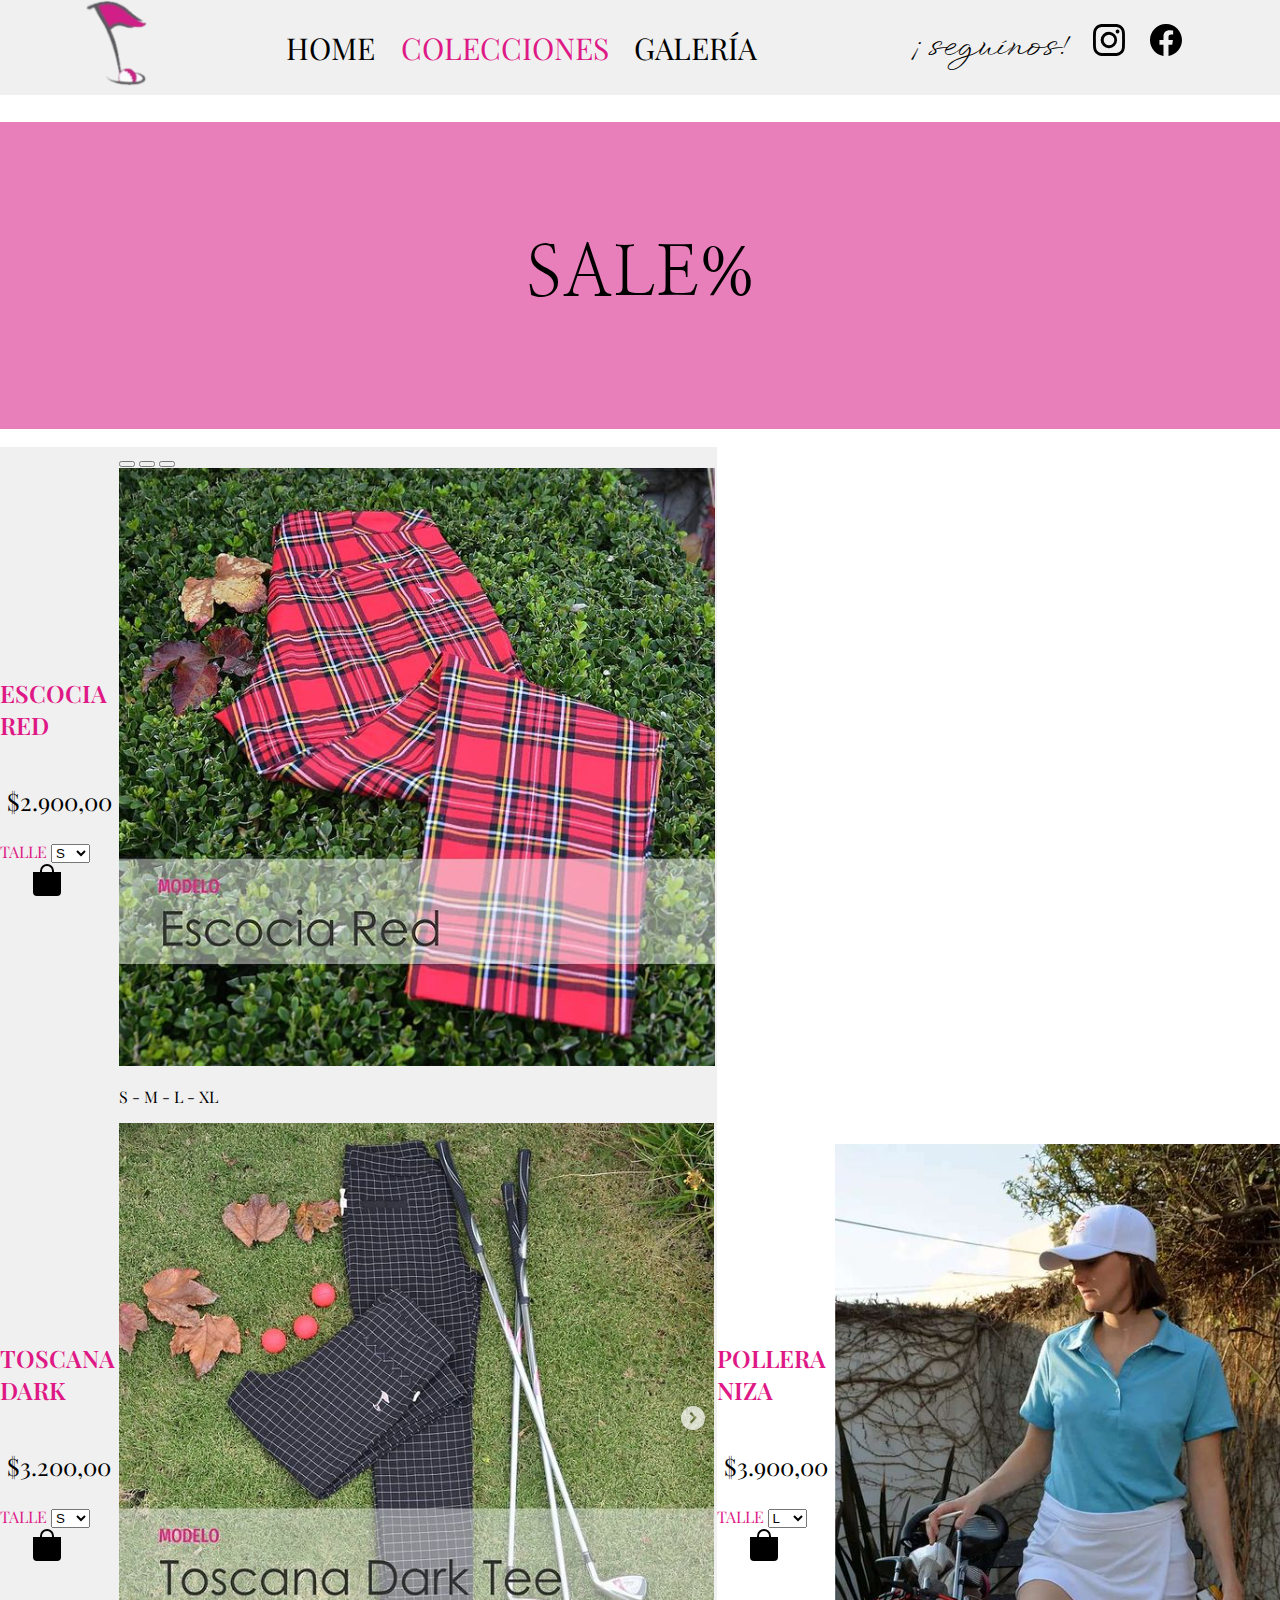
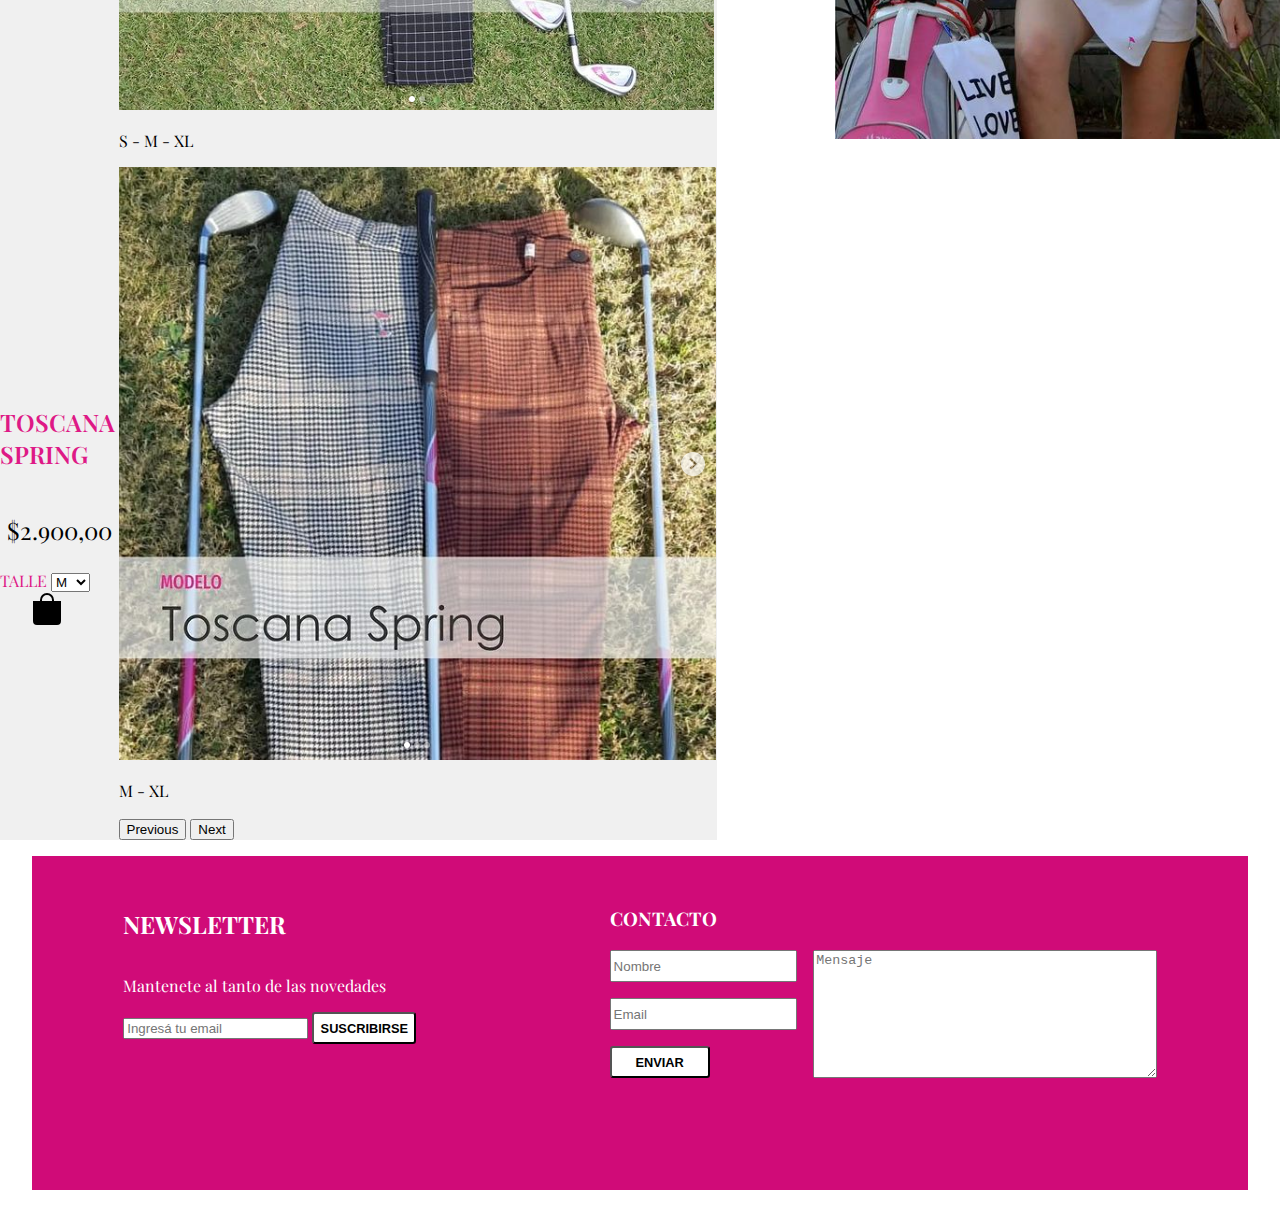
==== commit 76e431b6: "Add files via upload" ====
--- a/index.html
+++ b/index.html
@@ -44,9 +44,6 @@
 	  		</li>
 	  		<li>
 	  			<a href="galeria.html">GALERÍA</a>
-	  		</li>
-	  		<li>
-	  			<a href="carrito.html">CARRITO</a>
 	  		</li>
 	  	</ul>
 	  </nav>
--- a/css/estiloindex.css
+++ b/css/estiloindex.css
@@ -233,6 +233,16 @@
     border: solid black 1px;
     background-color: #de1986;
 }
+
+.nuevosingresos {
+    display: flex;
+    justify-content: center;
+    align-items: center;
+    height: 6vh;
+    font-size: 28px;
+    background-color: black;
+    color: #de1986;
+}
 /*------------------------Estilos Galería------------------------*/
 .banner {
     height: 20vh;
